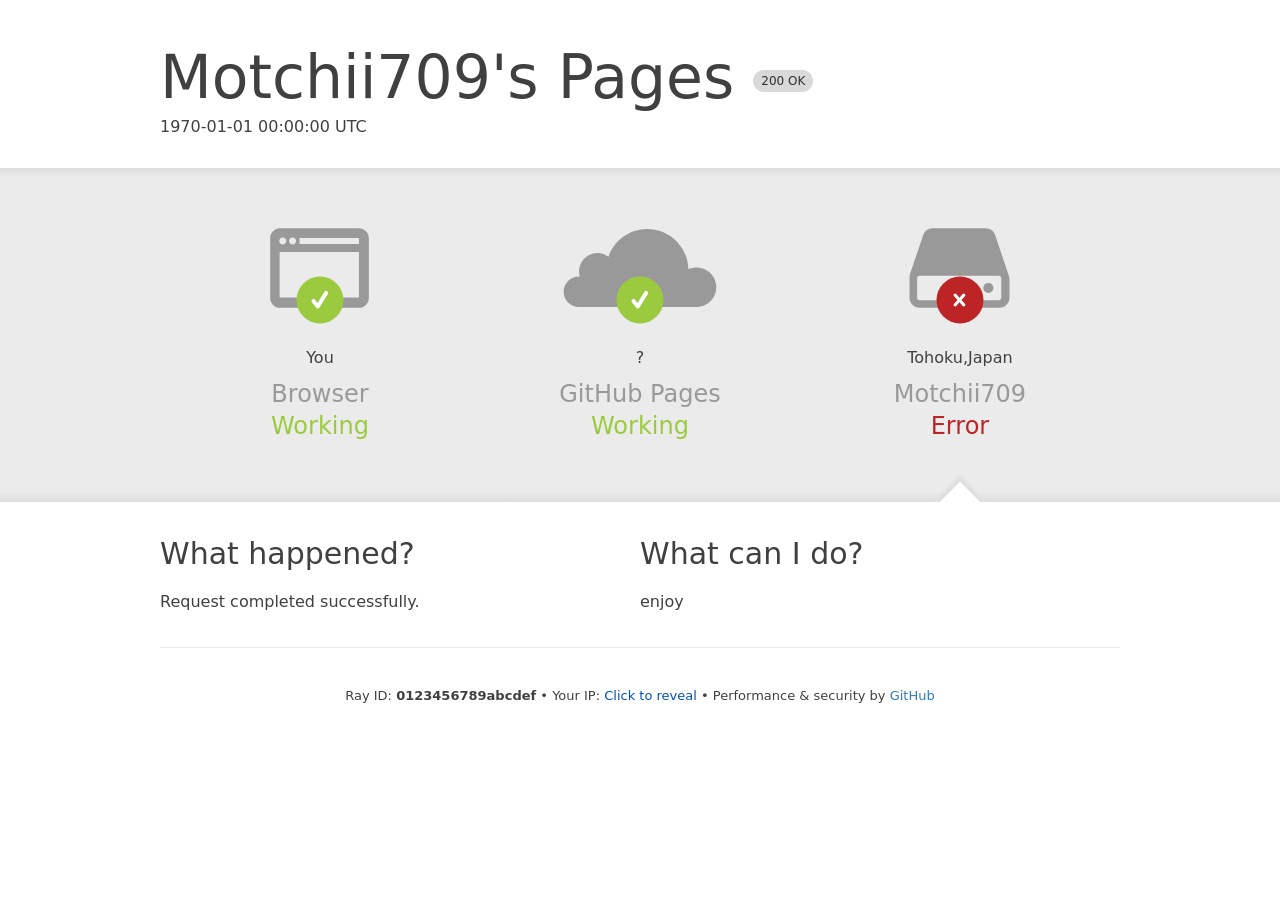
==== index.html @ 6b6010df "add htnl" ====
<!DOCTYPE html>
<!--[if lt IE 7]> <html class="no-js ie6 oldie" lang="en-US"> <![endif]-->
<!--[if IE 7]>    <html class="no-js ie7 oldie" lang="en-US"> <![endif]-->
<!--[if IE 8]>    <html class="no-js ie8 oldie" lang="en-US"> <![endif]-->
<!--[if gt IE 8]><!--> <html class="no-js" lang="en-US"> <!--<![endif]-->
<head>
<title>200: Motchii709&#39;s Pages</title>
<meta charset="UTF-8" />
<meta http-equiv="Content-Type" content="text/html; charset=UTF-8" />
<meta http-equiv="X-UA-Compatible" content="IE=Edge" />
<meta name="robots" content="noindex, nofollow" />
<meta name="viewport" content="width=device-width,initial-scale=1" />
<style>
.container{width:100%}.bg-white{--bg-opacity:1;background-color:#fff;background-color:rgba(255,255,255,var(--bg-opacity))}.bg-center{background-position:50%}.bg-no-repeat{background-repeat:no-repeat}.border-gray-300{--border-opacity:1;border-color:#ebebeb;border-color:rgba(235,235,235,var(--border-opacity))}.rounded{border-radius:.25rem}.border-solid{border-style:solid}.border-0{border-width:0}.border{border-width:1px}.border-t{border-top-width:1px}.cursor-pointer{cursor:pointer}.block{display:block}.inline-block{display:inline-block}.table{display:table}.hidden{display:none}.float-left{float:left}.clearfix:after{content:"";display:table;clear:both}.font-mono{font-family:monaco,courier,monospace}.font-light{font-weight:300}.font-normal{font-weight:400}.font-semibold{font-weight:600}.h-12{height:3rem}.h-20{height:5rem}.text-13{font-size:13px}.text-15{font-size:15px}.text-60{font-size:60px}.text-2xl{font-size:1.5rem}.text-3xl{font-size:1.875rem}.leading-tight{line-height:1.25}.leading-normal{line-height:1.5}.leading-relaxed{line-height:1.625}.leading-1\.3{line-height:1.3}.my-8{margin-top:2rem;margin-bottom:2rem}.mx-auto{margin-left:auto;margin-right:auto}.mr-2{margin-right:.5rem}.mb-2{margin-bottom:.5rem}.mt-3{margin-top:.75rem}.mb-4{margin-bottom:1rem}.ml-4{margin-left:1rem}.mt-6{margin-top:1.5rem}.mb-6{margin-bottom:1.5rem}.mb-8{margin-bottom:2rem}.mb-10{margin-bottom:2.5rem}.ml-10{margin-left:2.5rem}.mb-15{margin-bottom:3.75rem}.-ml-6{margin-left:-1.5rem}.overflow-hidden{overflow:hidden}.p-0{padding:0}.py-2{padding-top:.5rem;padding-bottom:.5rem}.px-4{padding-left:1rem;padding-right:1rem}.py-8{padding-top:2rem;padding-bottom:2rem}.py-10{padding-top:2.5rem;padding-bottom:2.5rem}.py-15{padding-top:3.75rem;padding-bottom:3.75rem}.pr-6{padding-right:1.5rem}.pt-10{padding-top:2.5rem}.absolute{position:absolute}.relative{position:relative}.left-1\/2{left:50%}.-bottom-4{bottom:-1rem}.resize{resize:both}.text-center{text-align:center}.text-black-dark{--text-opacity:1;color:#404040;color:rgba(64,64,64,var(--text-opacity))}.text-gray-600{--text-opacity:1;color:#999;color:rgba(153,153,153,var(--text-opacity))}.text-red-error{--text-opacity:1;color:#bd2426;color:rgba(189,36,38,var(--text-opacity))}.text-green-success{--text-opacity:1;color:#9bca3e;color:rgba(155,202,62,var(--text-opacity))}.antialiased{-webkit-font-smoothing:antialiased;-moz-osx-font-smoothing:grayscale}.truncate{overflow:hidden;text-overflow:ellipsis;white-space:nowrap}.w-12{width:3rem}.w-240{width:60rem}.w-1\/2{width:50%}.w-1\/3{width:33.333333%}.w-full{width:100%}.transition{-webkit-transition-property:background-color,border-color,color,fill,stroke,opacity,box-shadow,-webkit-transform;transition-property:background-color,border-color,color,fill,stroke,opacity,box-shadow,-webkit-transform;transition-property:background-color,border-color,color,fill,stroke,opacity,box-shadow,transform;transition-property:background-color,border-color,color,fill,stroke,opacity,box-shadow,transform,-webkit-transform}body,html{--text-opacity:1;color:#404040;color:rgba(64,64,64,var(--text-opacity));-webkit-font-smoothing:antialiased;-moz-osx-font-smoothing:grayscale;font-family:system-ui,-apple-system,BlinkMacSystemFont,Segoe UI,Roboto,Helvetica Neue,Arial,Noto Sans,sans-serif,Apple Color Emoji,Segoe UI Emoji,Segoe UI Symbol,Noto Color Emoji;font-size:16px}*,body,html{margin:0;padding:0}*{box-sizing:border-box}a{--text-opacity:1;color:#2f7bbf;color:rgba(47,123,191,var(--text-opacity));text-decoration:none;-webkit-transition-property:all;transition-property:all;-webkit-transition-duration:.15s;transition-duration:.15s;-webkit-transition-timing-function:cubic-bezier(0,0,.2,1);transition-timing-function:cubic-bezier(0,0,.2,1)}a:hover{--text-opacity:1;color:#f68b1f;color:rgba(246,139,31,var(--text-opacity))}img{display:block;width:100%;height:auto}#what-happened-section p{font-size:15px;line-height:1.5}strong{font-weight:600}.bg-gradient-gray{background-image:-webkit-linear-gradient(top,#dedede,#ebebeb 3%,#ebebeb 97%,#dedede)}.cf-error-source:after{position:absolute;--bg-opacity:1;background-color:#fff;background-color:rgba(255,255,255,var(--bg-opacity));width:2.5rem;height:2.5rem;--transform-translate-x:0;--transform-translate-y:0;--transform-rotate:0;--transform-skew-x:0;--transform-skew-y:0;--transform-scale-x:1;--transform-scale-y:1;-webkit-transform:translateX(var(--transform-translate-x)) translateY(var(--transform-translate-y)) rotate(var(--transform-rotate)) skewX(var(--transform-skew-x)) skewY(var(--transform-skew-y)) scaleX(var(--transform-scale-x)) scaleY(var(--transform-scale-y));-ms-transform:translateX(var(--transform-translate-x)) translateY(var(--transform-translate-y)) rotate(var(--transform-rotate)) skewX(var(--transform-skew-x)) skewY(var(--transform-skew-y)) scaleX(var(--transform-scale-x)) scaleY(var(--transform-scale-y));transform:translateX(var(--transform-translate-x)) translateY(var(--transform-translate-y)) rotate(var(--transform-rotate)) skewX(var(--transform-skew-x)) skewY(var(--transform-skew-y)) scaleX(var(--transform-scale-x)) scaleY(var(--transform-scale-y));--transform-rotate:45deg;content:"";bottom:-1.75rem;left:50%;margin-left:-1.25rem;box-shadow:0 0 4px 4px #dedede}@media screen and (max-width:720px){.cf-error-source:after{display:none}}.cf-icon-browser{background-image:url(data:image/svg+xml;utf8,%3Csvg%20id%3D%22a%22%20xmlns%3D%22http%3A//www.w3.org/2000/svg%22%20viewBox%3D%220%200%20100%2080.7362%22%3E%3Cpath%20d%3D%22M89.8358.1636H10.1642C4.6398.1636.1614%2C4.6421.1614%2C10.1664v60.4033c0%2C5.5244%2C4.4784%2C10.0028%2C10.0028%2C10.0028h79.6716c5.5244%2C0%2C10.0027-4.4784%2C10.0027-10.0028V10.1664c0-5.5244-4.4784-10.0028-10.0027-10.0028ZM22.8323%2C9.6103c1.9618%2C0%2C3.5522%2C1.5903%2C3.5522%2C3.5521s-1.5904%2C3.5522-3.5522%2C3.5522-3.5521-1.5904-3.5521-3.5522%2C1.5903-3.5521%2C3.5521-3.5521ZM12.8936%2C9.6103c1.9618%2C0%2C3.5522%2C1.5903%2C3.5522%2C3.5521s-1.5904%2C3.5522-3.5522%2C3.5522-3.5521-1.5904-3.5521-3.5522%2C1.5903-3.5521%2C3.5521-3.5521ZM89.8293%2C70.137H9.7312V24.1983h80.0981v45.9387ZM89.8293%2C16.1619H29.8524v-5.999h59.977v5.999Z%22%20style%3D%22fill%3A%20%23999%3B%22/%3E%3C/svg%3E)}.cf-icon-cloud{background-image:url(data:image/svg+xml;utf8,%3Csvg%20id%3D%22a%22%20xmlns%3D%22http%3A//www.w3.org/2000/svg%22%20viewBox%3D%220%200%20152%2078.9141%22%3E%3Cpath%20d%3D%22M132.2996%2C77.9927v-.0261c10.5477-.2357%2C19.0305-8.8754%2C19.0305-19.52%2C0-10.7928-8.7161-19.5422-19.4678-19.5422-2.9027%2C0-5.6471.6553-8.1216%2C1.7987C123.3261%2C18.6624%2C105.3419.9198%2C83.202.9198c-17.8255%2C0-32.9539%2C11.5047-38.3939%2C27.4899-3.0292-2.2755-6.7818-3.6403-10.8622-3.6403-10.0098%2C0-18.1243%2C8.1145-18.1243%2C18.1243%2C0%2C1.7331.258%2C3.4033.7122%2C4.9905-.2899-.0168-.5769-.0442-.871-.0442-8.2805%2C0-14.993%2C6.7503-14.993%2C15.0772%2C0%2C8.2795%2C6.6381%2C14.994%2C14.8536%2C15.0701v.0054h.1069c.0109%2C0%2C.0215.0016.0325.0016s.0215-.0016.0325-.0016%22%20style%3D%22fill%3A%20%23999%3B%22/%3E%3C/svg%3E)}.cf-icon-server{background-image:url(data:image/svg+xml;utf8,%3Csvg%20id%3D%22a%22%20xmlns%3D%22http%3A//www.w3.org/2000/svg%22%20viewBox%3D%220%200%2095%2075%22%3E%3Cpath%20d%3D%22M94.0103%2C45.0775l-12.9885-38.4986c-1.2828-3.8024-4.8488-6.3624-8.8618-6.3619l-49.91.0065c-3.9995.0005-7.556%2C2.5446-8.8483%2C6.3295L1.0128%2C42.8363c-.3315.971-.501%2C1.9899-.5016%2C3.0159l-.0121%2C19.5737c-.0032%2C5.1667%2C4.1844%2C9.3569%2C9.3513%2C9.3569h75.2994c5.1646%2C0%2C9.3512-4.1866%2C9.3512-9.3512v-17.3649c0-1.0165-.1657-2.0262-.4907-2.9893ZM86.7988%2C65.3097c0%2C1.2909-1.0465%2C2.3374-2.3374%2C2.3374H9.9767c-1.2909%2C0-2.3374-1.0465-2.3374-2.3374v-18.1288c0-1.2909%2C1.0465-2.3374%2C2.3374-2.3374h74.4847c1.2909%2C0%2C2.3374%2C1.0465%2C2.3374%2C2.3374v18.1288Z%22%20style%3D%22fill%3A%20%23999%3B%22/%3E%3Ccircle%20cx%3D%2274.6349%22%20cy%3D%2256.1889%22%20r%3D%224.7318%22%20style%3D%22fill%3A%20%23999%3B%22/%3E%3Ccircle%20cx%3D%2259.1472%22%20cy%3D%2256.1889%22%20r%3D%224.7318%22%20style%3D%22fill%3A%20%23999%3B%22/%3E%3C/svg%3E)}.cf-icon-ok{background-image:url(data:image/svg+xml;utf8,%3Csvg%20id%3D%22a%22%20xmlns%3D%22http%3A//www.w3.org/2000/svg%22%20viewBox%3D%220%200%2048%2048%22%3E%3Ccircle%20cx%3D%2224%22%20cy%3D%2224%22%20r%3D%2223.4815%22%20style%3D%22fill%3A%20%239bca3e%3B%22/%3E%3Cpolyline%20points%3D%2217.453%2024.9841%2021.7183%2030.4504%2030.2076%2016.8537%22%20style%3D%22fill%3A%20none%3B%20stroke%3A%20%23fff%3B%20stroke-linecap%3A%20round%3B%20stroke-linejoin%3A%20round%3B%20stroke-width%3A%204px%3B%22/%3E%3C/svg%3E)}.cf-icon-error{background-image:url(data:image/svg+xml;utf8,%3Csvg%20id%3D%22a%22%20xmlns%3D%22http%3A//www.w3.org/2000/svg%22%20viewBox%3D%220%200%2047.9145%2047.9641%22%3E%3Ccircle%20cx%3D%2223.9572%22%20cy%3D%2223.982%22%20r%3D%2223.4815%22%20style%3D%22fill%3A%20%23bd2426%3B%22/%3E%3Cline%20x1%3D%2219.0487%22%20y1%3D%2219.0768%22%20x2%3D%2227.8154%22%20y2%3D%2228.8853%22%20style%3D%22fill%3A%20none%3B%20stroke%3A%20%23fff%3B%20stroke-linecap%3A%20round%3B%20stroke-linejoin%3A%20round%3B%20stroke-width%3A%203px%3B%22/%3E%3Cline%20x1%3D%2227.8154%22%20y1%3D%2219.0768%22%20x2%3D%2219.0487%22%20y2%3D%2228.8853%22%20style%3D%22fill%3A%20none%3B%20stroke%3A%20%23fff%3B%20stroke-linecap%3A%20round%3B%20stroke-linejoin%3A%20round%3B%20stroke-width%3A%203px%3B%22/%3E%3C/svg%3E)}#cf-wrapper .feedback-hidden{display:none}#cf-wrapper .feedback-success{min-height:33px;line-height:33px}#cf-wrapper .cf-button{color:#0051c3;font-size:13px;border-color:#0045a6;-webkit-transition-timing-function:ease;transition-timing-function:ease;-webkit-transition-duration:.2s;transition-duration:.2s;-webkit-transition-property:background-color,border-color,color;transition-property:background-color,border-color,color}#cf-wrapper .cf-button:hover{color:#fff;background-color:#003681}.cf-error-footer .hidden{display:none}.cf-error-footer .cf-footer-ip-reveal-btn{-webkit-appearance:button;-moz-appearance:button;appearance:button;text-decoration:none;background:none;color:inherit;border:none;padding:0;font:inherit;cursor:pointer;color:#0051c3;-webkit-transition:color .15s ease;transition:color .15s ease}.cf-error-footer .cf-footer-ip-reveal-btn:hover{color:#ee730a}.code-label{background-color:#d9d9d9;color:#313131;font-weight:500;border-radius:1.25rem;font-size:.75rem;line-height:4.5rem;padding:.25rem .5rem;height:4.5rem;white-space:nowrap;vertical-align:middle}@media (max-width:639px){.sm\:block{display:block}.sm\:hidden{display:none}.sm\:mb-1{margin-bottom:.25rem}.sm\:mb-2{margin-bottom:.5rem}.sm\:py-4{padding-top:1rem;padding-bottom:1rem}.sm\:px-8{padding-left:2rem;padding-right:2rem}.sm\:text-left{text-align:left}}@media (max-width:720px){.md\:border-gray-400{--border-opacity:1;border-color:#dedede;border-color:rgba(222,222,222,var(--border-opacity))}.md\:border-solid{border-style:solid}.md\:border-0{border-width:0}.md\:border-b{border-bottom-width:1px}.md\:block{display:block}.md\:inline-block{display:inline-block}.md\:hidden{display:none}.md\:float-none{float:none}.md\:text-3xl{font-size:1.875rem}.md\:m-0{margin:0}.md\:mt-0{margin-top:0}.md\:mb-2{margin-bottom:.5rem}.md\:p-0{padding:0}.md\:py-8{padding-top:2rem;padding-bottom:2rem}.md\:px-8{padding-left:2rem;padding-right:2rem}.md\:pr-0{padding-right:0}.md\:pb-10{padding-bottom:2.5rem}.md\:top-0{top:0}.md\:right-0{right:0}.md\:left-auto{left:auto}.md\:text-left{text-align:left}.md\:w-full{width:100%}}@media (max-width:1023px){.lg\:text-sm{font-size:.875rem}.lg\:text-2xl{font-size:1.5rem}.lg\:text-4xl{font-size:2.25rem}.lg\:leading-relaxed{line-height:1.625}.lg\:px-8{padding-left:2rem;padding-right:2rem}.lg\:pt-6{padding-top:1.5rem}.lg\:w-full{width:100%}}
</style>
</head>
<body>
<div id="cf-wrapper">
    <div id="cf-error-details" class="p-0">
        <header class="mx-auto pt-10 lg:pt-6 lg:px-8 w-240 lg:w-full mb-8">
            <h1 class="inline-block sm:block sm:mb-2 font-light text-60 lg:text-4xl text-black-dark leading-tight mr-2">
                <span class="inline-block">Motchii709&#39;s Pages</span>
                <span class="code-label">200 OK</span>
            </h1>
            <div class="">1970-01-01 00:00:00 UTC</div>
        </header>
        <div class="my-8 bg-gradient-gray">
            <div class="w-240 lg:w-full mx-auto">
                <div class="clearfix md:px-8">
                    <div id="cf-browser-status" class=" relative w-1/3 md:w-full py-15 md:p-0 md:py-8 md:text-left md:border-solid md:border-0 md:border-b md:border-gray-400 overflow-hidden float-left md:float-none text-center">
                        <div class="relative mb-10 md:m-0">
                            <span class="cf-icon-browser block md:hidden h-20 bg-center bg-no-repeat"></span>
                            <span class="cf-icon-ok w-12 h-12 absolute left-1/2 md:left-auto md:right-0 md:top-0 -ml-6 -bottom-4"></span>
                        </div>
                        <span class="md:block w-full truncate">You</span>
                        <h3 class="md:inline-block mt-3 md:mt-0 text-2xl text-gray-600 font-light leading-1.3" >Browser</h3>
                        <span class="leading-1.3 text-2xl" style="color: #9bca3e">Working</span>
                    </div>
                    <div id="cf-cloudflare-status" class=" relative w-1/3 md:w-full py-15 md:p-0 md:py-8 md:text-left md:border-solid md:border-0 md:border-b md:border-gray-400 overflow-hidden float-left md:float-none text-center">
                        <div class="relative mb-10 md:m-0">
                            <span class="cf-icon-cloud block md:hidden h-20 bg-center bg-no-repeat"></span>
                            <span class="cf-icon-ok w-12 h-12 absolute left-1/2 md:left-auto md:right-0 md:top-0 -ml-6 -bottom-4"></span>
                        </div>
                        <span class="md:block w-full truncate">?</span>
                        <h3 class="md:inline-block mt-3 md:mt-0 text-2xl text-gray-600 font-light leading-1.3" >GitHub Pages</h3>
                        <span class="leading-1.3 text-2xl" style="color: #9bca3e">Working</span>
                    </div>
                    <div id="cf-host-status" class="cf-error-source relative w-1/3 md:w-full py-15 md:p-0 md:py-8 md:text-left md:border-solid md:border-0 md:border-b md:border-gray-400 overflow-hidden float-left md:float-none text-center">
                        <div class="relative mb-10 md:m-0">
                            <span class="cf-icon-server block md:hidden h-20 bg-center bg-no-repeat"></span>
                            <span class="cf-icon-error w-12 h-12 absolute left-1/2 md:left-auto md:right-0 md:top-0 -ml-6 -bottom-4"></span>
                        </div>
                        <span class="md:block w-full truncate">Tohoku,Japan</span>
                        <h3 class="md:inline-block mt-3 md:mt-0 text-2xl text-gray-600 font-light leading-1.3" >Motchii709</h3>
                        <span class="leading-1.3 text-2xl" style="color: #bd2426">Error</span>
                    </div>
                </div>
            </div>
        </div>

        <div class="w-240 lg:w-full mx-auto mb-8 lg:px-8">
            <div class="clearfix">
                <div class="w-1/2 md:w-full float-left pr-6 md:pb-10 md:pr-0 leading-relaxed">
                    <h2 class="text-3xl font-normal leading-1.3 mb-4">What happened?</h2>
                    Request completed successfully.
                </div>
                <div class="w-1/2 md:w-full float-left leading-relaxed">
                    <h2 class="text-3xl font-normal leading-1.3 mb-4">What can I do?</h2>
                    enjoy
                </div>
            </div>
        </div>

        <div class="cf-error-footer cf-wrapper w-240 lg:w-full py-10 sm:py-4 sm:px-8 mx-auto text-center sm:text-left border-solid border-0 border-t border-gray-300">
            <p class="text-13">
                <span class="cf-footer-item sm:block sm:mb-1">Ray ID: <strong class="font-semibold">0123456789abcdef</strong></span>
                <span class="cf-footer-separator sm:hidden">&bull;</span>
                <span id="cf-footer-item-ip" class="cf-footer-item hidden sm:block sm:mb-1">
                    Your IP:
                    <button type="button" id="cf-footer-ip-reveal" class="cf-footer-ip-reveal-btn">Click to reveal</button>
                    <span class="hidden" id="cf-footer-ip">1.1.1.1</span>
                    <span class="cf-footer-separator sm:hidden">&bull;</span>
                </span>
                
                <span class="cf-footer-item sm:block sm:mb-1"><span>Performance &amp; security by</span> <a rel="noopener noreferrer" href="https://github.com/" id="brand_link" target="_blank">GitHub</a></span>
            </p>
        </div><!-- /.error-footer -->
    </div>
</div>
<script>(function(){function d(){var b=a.getElementById("cf-footer-item-ip"),c=a.getElementById("cf-footer-ip-reveal");b&&"classList"in b&&(b.classList.remove("hidden"),c.addEventListener("click",function(){c.classList.add("hidden");a.getElementById("cf-footer-ip").classList.remove("hidden")}))}var a=document;document.addEventListener&&a.addEventListener("DOMContentLoaded",d)})();</script>
</body>
</html>
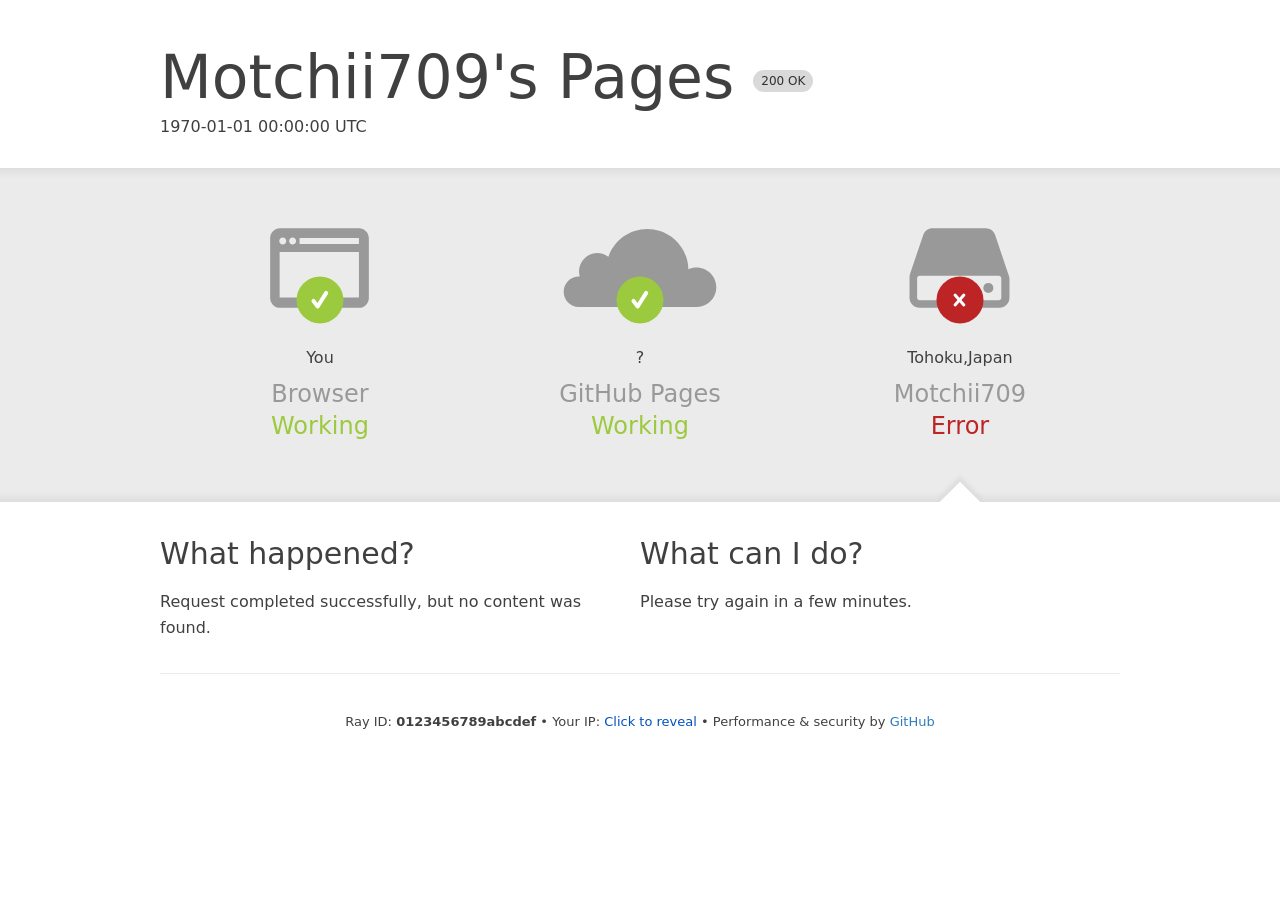
==== commit b930cf87: "update text" ====
--- a/index.html
+++ b/index.html
@@ -62,11 +62,11 @@
             <div class="clearfix">
                 <div class="w-1/2 md:w-full float-left pr-6 md:pb-10 md:pr-0 leading-relaxed">
                     <h2 class="text-3xl font-normal leading-1.3 mb-4">What happened?</h2>
-                    Request completed successfully.
+                    Request completed successfully, but no content was found.
                 </div>
                 <div class="w-1/2 md:w-full float-left leading-relaxed">
                     <h2 class="text-3xl font-normal leading-1.3 mb-4">What can I do?</h2>
-                    enjoy
+                    Please try again in a few minutes.
                 </div>
             </div>
         </div>
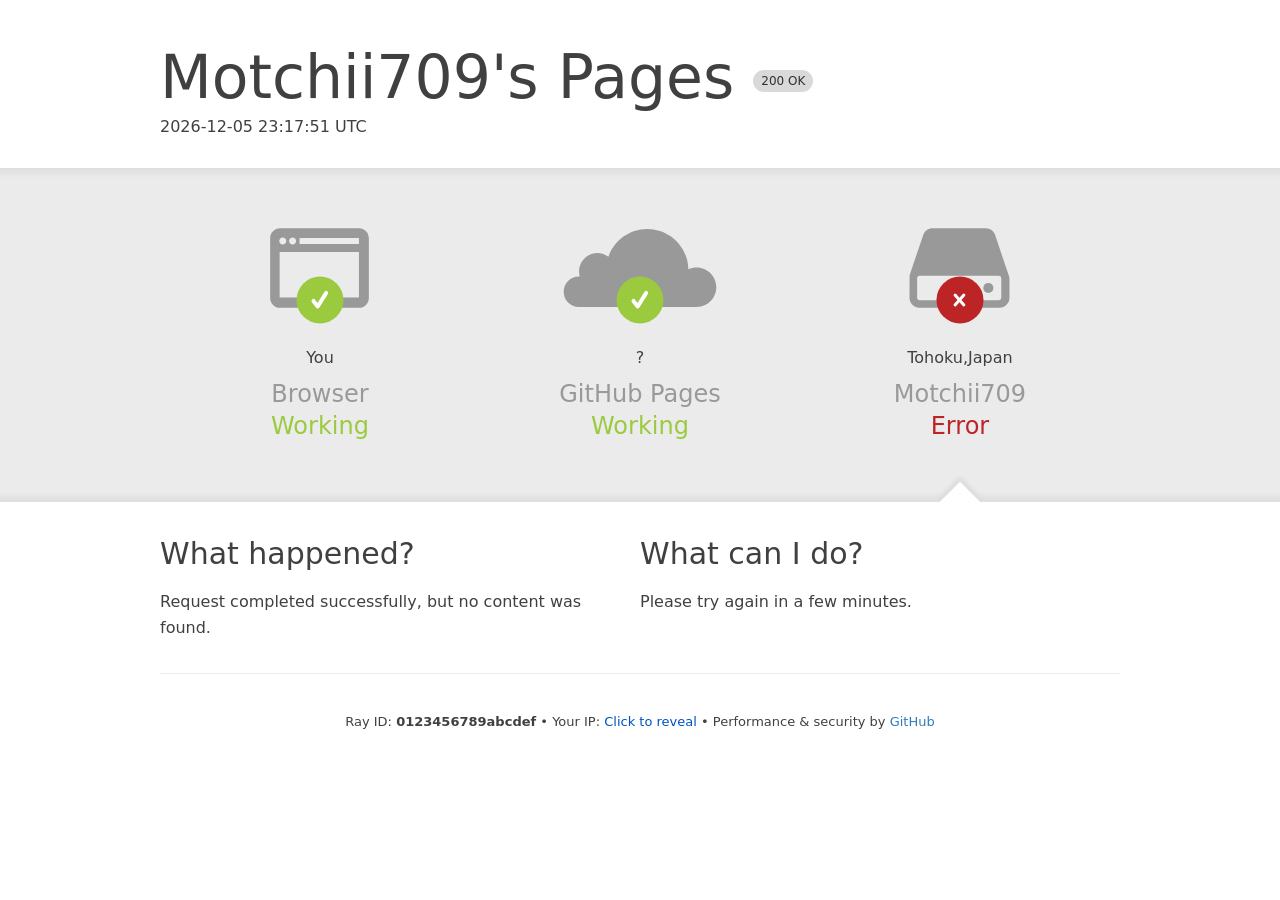
==== commit 4e74a0bc: "CSSを分離、IPを動的取得、現在時刻を表示" ====
--- a/index.html
+++ b/index.html
@@ -10,9 +10,7 @@
 <meta http-equiv="X-UA-Compatible" content="IE=Edge" />
 <meta name="robots" content="noindex, nofollow" />
 <meta name="viewport" content="width=device-width,initial-scale=1" />
-<style>
-.container{width:100%}.bg-white{--bg-opacity:1;background-color:#fff;background-color:rgba(255,255,255,var(--bg-opacity))}.bg-center{background-position:50%}.bg-no-repeat{background-repeat:no-repeat}.border-gray-300{--border-opacity:1;border-color:#ebebeb;border-color:rgba(235,235,235,var(--border-opacity))}.rounded{border-radius:.25rem}.border-solid{border-style:solid}.border-0{border-width:0}.border{border-width:1px}.border-t{border-top-width:1px}.cursor-pointer{cursor:pointer}.block{display:block}.inline-block{display:inline-block}.table{display:table}.hidden{display:none}.float-left{float:left}.clearfix:after{content:"";display:table;clear:both}.font-mono{font-family:monaco,courier,monospace}.font-light{font-weight:300}.font-normal{font-weight:400}.font-semibold{font-weight:600}.h-12{height:3rem}.h-20{height:5rem}.text-13{font-size:13px}.text-15{font-size:15px}.text-60{font-size:60px}.text-2xl{font-size:1.5rem}.text-3xl{font-size:1.875rem}.leading-tight{line-height:1.25}.leading-normal{line-height:1.5}.leading-relaxed{line-height:1.625}.leading-1\.3{line-height:1.3}.my-8{margin-top:2rem;margin-bottom:2rem}.mx-auto{margin-left:auto;margin-right:auto}.mr-2{margin-right:.5rem}.mb-2{margin-bottom:.5rem}.mt-3{margin-top:.75rem}.mb-4{margin-bottom:1rem}.ml-4{margin-left:1rem}.mt-6{margin-top:1.5rem}.mb-6{margin-bottom:1.5rem}.mb-8{margin-bottom:2rem}.mb-10{margin-bottom:2.5rem}.ml-10{margin-left:2.5rem}.mb-15{margin-bottom:3.75rem}.-ml-6{margin-left:-1.5rem}.overflow-hidden{overflow:hidden}.p-0{padding:0}.py-2{padding-top:.5rem;padding-bottom:.5rem}.px-4{padding-left:1rem;padding-right:1rem}.py-8{padding-top:2rem;padding-bottom:2rem}.py-10{padding-top:2.5rem;padding-bottom:2.5rem}.py-15{padding-top:3.75rem;padding-bottom:3.75rem}.pr-6{padding-right:1.5rem}.pt-10{padding-top:2.5rem}.absolute{position:absolute}.relative{position:relative}.left-1\/2{left:50%}.-bottom-4{bottom:-1rem}.resize{resize:both}.text-center{text-align:center}.text-black-dark{--text-opacity:1;color:#404040;color:rgba(64,64,64,var(--text-opacity))}.text-gray-600{--text-opacity:1;color:#999;color:rgba(153,153,153,var(--text-opacity))}.text-red-error{--text-opacity:1;color:#bd2426;color:rgba(189,36,38,var(--text-opacity))}.text-green-success{--text-opacity:1;color:#9bca3e;color:rgba(155,202,62,var(--text-opacity))}.antialiased{-webkit-font-smoothing:antialiased;-moz-osx-font-smoothing:grayscale}.truncate{overflow:hidden;text-overflow:ellipsis;white-space:nowrap}.w-12{width:3rem}.w-240{width:60rem}.w-1\/2{width:50%}.w-1\/3{width:33.333333%}.w-full{width:100%}.transition{-webkit-transition-property:background-color,border-color,color,fill,stroke,opacity,box-shadow,-webkit-transform;transition-property:background-color,border-color,color,fill,stroke,opacity,box-shadow,-webkit-transform;transition-property:background-color,border-color,color,fill,stroke,opacity,box-shadow,transform;transition-property:background-color,border-color,color,fill,stroke,opacity,box-shadow,transform,-webkit-transform}body,html{--text-opacity:1;color:#404040;color:rgba(64,64,64,var(--text-opacity));-webkit-font-smoothing:antialiased;-moz-osx-font-smoothing:grayscale;font-family:system-ui,-apple-system,BlinkMacSystemFont,Segoe UI,Roboto,Helvetica Neue,Arial,Noto Sans,sans-serif,Apple Color Emoji,Segoe UI Emoji,Segoe UI Symbol,Noto Color Emoji;font-size:16px}*,body,html{margin:0;padding:0}*{box-sizing:border-box}a{--text-opacity:1;color:#2f7bbf;color:rgba(47,123,191,var(--text-opacity));text-decoration:none;-webkit-transition-property:all;transition-property:all;-webkit-transition-duration:.15s;transition-duration:.15s;-webkit-transition-timing-function:cubic-bezier(0,0,.2,1);transition-timing-function:cubic-bezier(0,0,.2,1)}a:hover{--text-opacity:1;color:#f68b1f;color:rgba(246,139,31,var(--text-opacity))}img{display:block;width:100%;height:auto}#what-happened-section p{font-size:15px;line-height:1.5}strong{font-weight:600}.bg-gradient-gray{background-image:-webkit-linear-gradient(top,#dedede,#ebebeb 3%,#ebebeb 97%,#dedede)}.cf-error-source:after{position:absolute;--bg-opacity:1;background-color:#fff;background-color:rgba(255,255,255,var(--bg-opacity));width:2.5rem;height:2.5rem;--transform-translate-x:0;--transform-translate-y:0;--transform-rotate:0;--transform-skew-x:0;--transform-skew-y:0;--transform-scale-x:1;--transform-scale-y:1;-webkit-transform:translateX(var(--transform-translate-x)) translateY(var(--transform-translate-y)) rotate(var(--transform-rotate)) skewX(var(--transform-skew-x)) skewY(var(--transform-skew-y)) scaleX(var(--transform-scale-x)) scaleY(var(--transform-scale-y));-ms-transform:translateX(var(--transform-translate-x)) translateY(var(--transform-translate-y)) rotate(var(--transform-rotate)) skewX(var(--transform-skew-x)) skewY(var(--transform-skew-y)) scaleX(var(--transform-scale-x)) scaleY(var(--transform-scale-y));transform:translateX(var(--transform-translate-x)) translateY(var(--transform-translate-y)) rotate(var(--transform-rotate)) skewX(var(--transform-skew-x)) skewY(var(--transform-skew-y)) scaleX(var(--transform-scale-x)) scaleY(var(--transform-scale-y));--transform-rotate:45deg;content:"";bottom:-1.75rem;left:50%;margin-left:-1.25rem;box-shadow:0 0 4px 4px #dedede}@media screen and (max-width:720px){.cf-error-source:after{display:none}}.cf-icon-browser{background-image:url(data:image/svg+xml;utf8,%3Csvg%20id%3D%22a%22%20xmlns%3D%22http%3A//www.w3.org/2000/svg%22%20viewBox%3D%220%200%20100%2080.7362%22%3E%3Cpath%20d%3D%22M89.8358.1636H10.1642C4.6398.1636.1614%2C4.6421.1614%2C10.1664v60.4033c0%2C5.5244%2C4.4784%2C10.0028%2C10.0028%2C10.0028h79.6716c5.5244%2C0%2C10.0027-4.4784%2C10.0027-10.0028V10.1664c0-5.5244-4.4784-10.0028-10.0027-10.0028ZM22.8323%2C9.6103c1.9618%2C0%2C3.5522%2C1.5903%2C3.5522%2C3.5521s-1.5904%2C3.5522-3.5522%2C3.5522-3.5521-1.5904-3.5521-3.5522%2C1.5903-3.5521%2C3.5521-3.5521ZM12.8936%2C9.6103c1.9618%2C0%2C3.5522%2C1.5903%2C3.5522%2C3.5521s-1.5904%2C3.5522-3.5522%2C3.5522-3.5521-1.5904-3.5521-3.5522%2C1.5903-3.5521%2C3.5521-3.5521ZM89.8293%2C70.137H9.7312V24.1983h80.0981v45.9387ZM89.8293%2C16.1619H29.8524v-5.999h59.977v5.999Z%22%20style%3D%22fill%3A%20%23999%3B%22/%3E%3C/svg%3E)}.cf-icon-cloud{background-image:url(data:image/svg+xml;utf8,%3Csvg%20id%3D%22a%22%20xmlns%3D%22http%3A//www.w3.org/2000/svg%22%20viewBox%3D%220%200%20152%2078.9141%22%3E%3Cpath%20d%3D%22M132.2996%2C77.9927v-.0261c10.5477-.2357%2C19.0305-8.8754%2C19.0305-19.52%2C0-10.7928-8.7161-19.5422-19.4678-19.5422-2.9027%2C0-5.6471.6553-8.1216%2C1.7987C123.3261%2C18.6624%2C105.3419.9198%2C83.202.9198c-17.8255%2C0-32.9539%2C11.5047-38.3939%2C27.4899-3.0292-2.2755-6.7818-3.6403-10.8622-3.6403-10.0098%2C0-18.1243%2C8.1145-18.1243%2C18.1243%2C0%2C1.7331.258%2C3.4033.7122%2C4.9905-.2899-.0168-.5769-.0442-.871-.0442-8.2805%2C0-14.993%2C6.7503-14.993%2C15.0772%2C0%2C8.2795%2C6.6381%2C14.994%2C14.8536%2C15.0701v.0054h.1069c.0109%2C0%2C.0215.0016.0325.0016s.0215-.0016.0325-.0016%22%20style%3D%22fill%3A%20%23999%3B%22/%3E%3C/svg%3E)}.cf-icon-server{background-image:url(data:image/svg+xml;utf8,%3Csvg%20id%3D%22a%22%20xmlns%3D%22http%3A//www.w3.org/2000/svg%22%20viewBox%3D%220%200%2095%2075%22%3E%3Cpath%20d%3D%22M94.0103%2C45.0775l-12.9885-38.4986c-1.2828-3.8024-4.8488-6.3624-8.8618-6.3619l-49.91.0065c-3.9995.0005-7.556%2C2.5446-8.8483%2C6.3295L1.0128%2C42.8363c-.3315.971-.501%2C1.9899-.5016%2C3.0159l-.0121%2C19.5737c-.0032%2C5.1667%2C4.1844%2C9.3569%2C9.3513%2C9.3569h75.2994c5.1646%2C0%2C9.3512-4.1866%2C9.3512-9.3512v-17.3649c0-1.0165-.1657-2.0262-.4907-2.9893ZM86.7988%2C65.3097c0%2C1.2909-1.0465%2C2.3374-2.3374%2C2.3374H9.9767c-1.2909%2C0-2.3374-1.0465-2.3374-2.3374v-18.1288c0-1.2909%2C1.0465-2.3374%2C2.3374-2.3374h74.4847c1.2909%2C0%2C2.3374%2C1.0465%2C2.3374%2C2.3374v18.1288Z%22%20style%3D%22fill%3A%20%23999%3B%22/%3E%3Ccircle%20cx%3D%2274.6349%22%20cy%3D%2256.1889%22%20r%3D%224.7318%22%20style%3D%22fill%3A%20%23999%3B%22/%3E%3Ccircle%20cx%3D%2259.1472%22%20cy%3D%2256.1889%22%20r%3D%224.7318%22%20style%3D%22fill%3A%20%23999%3B%22/%3E%3C/svg%3E)}.cf-icon-ok{background-image:url(data:image/svg+xml;utf8,%3Csvg%20id%3D%22a%22%20xmlns%3D%22http%3A//www.w3.org/2000/svg%22%20viewBox%3D%220%200%2048%2048%22%3E%3Ccircle%20cx%3D%2224%22%20cy%3D%2224%22%20r%3D%2223.4815%22%20style%3D%22fill%3A%20%239bca3e%3B%22/%3E%3Cpolyline%20points%3D%2217.453%2024.9841%2021.7183%2030.4504%2030.2076%2016.8537%22%20style%3D%22fill%3A%20none%3B%20stroke%3A%20%23fff%3B%20stroke-linecap%3A%20round%3B%20stroke-linejoin%3A%20round%3B%20stroke-width%3A%204px%3B%22/%3E%3C/svg%3E)}.cf-icon-error{background-image:url(data:image/svg+xml;utf8,%3Csvg%20id%3D%22a%22%20xmlns%3D%22http%3A//www.w3.org/2000/svg%22%20viewBox%3D%220%200%2047.9145%2047.9641%22%3E%3Ccircle%20cx%3D%2223.9572%22%20cy%3D%2223.982%22%20r%3D%2223.4815%22%20style%3D%22fill%3A%20%23bd2426%3B%22/%3E%3Cline%20x1%3D%2219.0487%22%20y1%3D%2219.0768%22%20x2%3D%2227.8154%22%20y2%3D%2228.8853%22%20style%3D%22fill%3A%20none%3B%20stroke%3A%20%23fff%3B%20stroke-linecap%3A%20round%3B%20stroke-linejoin%3A%20round%3B%20stroke-width%3A%203px%3B%22/%3E%3Cline%20x1%3D%2227.8154%22%20y1%3D%2219.0768%22%20x2%3D%2219.0487%22%20y2%3D%2228.8853%22%20style%3D%22fill%3A%20none%3B%20stroke%3A%20%23fff%3B%20stroke-linecap%3A%20round%3B%20stroke-linejoin%3A%20round%3B%20stroke-width%3A%203px%3B%22/%3E%3C/svg%3E)}#cf-wrapper .feedback-hidden{display:none}#cf-wrapper .feedback-success{min-height:33px;line-height:33px}#cf-wrapper .cf-button{color:#0051c3;font-size:13px;border-color:#0045a6;-webkit-transition-timing-function:ease;transition-timing-function:ease;-webkit-transition-duration:.2s;transition-duration:.2s;-webkit-transition-property:background-color,border-color,color;transition-property:background-color,border-color,color}#cf-wrapper .cf-button:hover{color:#fff;background-color:#003681}.cf-error-footer .hidden{display:none}.cf-error-footer .cf-footer-ip-reveal-btn{-webkit-appearance:button;-moz-appearance:button;appearance:button;text-decoration:none;background:none;color:inherit;border:none;padding:0;font:inherit;cursor:pointer;color:#0051c3;-webkit-transition:color .15s ease;transition:color .15s ease}.cf-error-footer .cf-footer-ip-reveal-btn:hover{color:#ee730a}.code-label{background-color:#d9d9d9;color:#313131;font-weight:500;border-radius:1.25rem;font-size:.75rem;line-height:4.5rem;padding:.25rem .5rem;height:4.5rem;white-space:nowrap;vertical-align:middle}@media (max-width:639px){.sm\:block{display:block}.sm\:hidden{display:none}.sm\:mb-1{margin-bottom:.25rem}.sm\:mb-2{margin-bottom:.5rem}.sm\:py-4{padding-top:1rem;padding-bottom:1rem}.sm\:px-8{padding-left:2rem;padding-right:2rem}.sm\:text-left{text-align:left}}@media (max-width:720px){.md\:border-gray-400{--border-opacity:1;border-color:#dedede;border-color:rgba(222,222,222,var(--border-opacity))}.md\:border-solid{border-style:solid}.md\:border-0{border-width:0}.md\:border-b{border-bottom-width:1px}.md\:block{display:block}.md\:inline-block{display:inline-block}.md\:hidden{display:none}.md\:float-none{float:none}.md\:text-3xl{font-size:1.875rem}.md\:m-0{margin:0}.md\:mt-0{margin-top:0}.md\:mb-2{margin-bottom:.5rem}.md\:p-0{padding:0}.md\:py-8{padding-top:2rem;padding-bottom:2rem}.md\:px-8{padding-left:2rem;padding-right:2rem}.md\:pr-0{padding-right:0}.md\:pb-10{padding-bottom:2.5rem}.md\:top-0{top:0}.md\:right-0{right:0}.md\:left-auto{left:auto}.md\:text-left{text-align:left}.md\:w-full{width:100%}}@media (max-width:1023px){.lg\:text-sm{font-size:.875rem}.lg\:text-2xl{font-size:1.5rem}.lg\:text-4xl{font-size:2.25rem}.lg\:leading-relaxed{line-height:1.625}.lg\:px-8{padding-left:2rem;padding-right:2rem}.lg\:pt-6{padding-top:1.5rem}.lg\:w-full{width:100%}}
-</style>
+<link rel="stylesheet" href="style.css" />
 </head>
 <body>
 <div id="cf-wrapper">
@@ -22,7 +20,7 @@
                 <span class="inline-block">Motchii709&#39;s Pages</span>
                 <span class="code-label">200 OK</span>
             </h1>
-            <div class="">1970-01-01 00:00:00 UTC</div>
+            <div id="current-time" class=""></div>
         </header>
         <div class="my-8 bg-gradient-gray">
             <div class="w-240 lg:w-full mx-auto">
@@ -78,7 +76,7 @@
                 <span id="cf-footer-item-ip" class="cf-footer-item hidden sm:block sm:mb-1">
                     Your IP:
                     <button type="button" id="cf-footer-ip-reveal" class="cf-footer-ip-reveal-btn">Click to reveal</button>
-                    <span class="hidden" id="cf-footer-ip">1.1.1.1</span>
+                    <span class="hidden" id="cf-footer-ip">Loading...</span>
                     <span class="cf-footer-separator sm:hidden">&bull;</span>
                 </span>
                 
@@ -87,6 +85,41 @@
         </div><!-- /.error-footer -->
     </div>
 </div>
-<script>(function(){function d(){var b=a.getElementById("cf-footer-item-ip"),c=a.getElementById("cf-footer-ip-reveal");b&&"classList"in b&&(b.classList.remove("hidden"),c.addEventListener("click",function(){c.classList.add("hidden");a.getElementById("cf-footer-ip").classList.remove("hidden")}))}var a=document;document.addEventListener&&a.addEventListener("DOMContentLoaded",d)})();</script>
+<script>
+(function(){
+  var a=document;
+  function updateTime(){
+    var e=a.getElementById("current-time");
+    if(e){
+      var d=new Date();
+      var y=d.getUTCFullYear();
+      var m=String(d.getUTCMonth()+1).padStart(2,"0");
+      var day=String(d.getUTCDate()).padStart(2,"0");
+      var h=String(d.getUTCHours()).padStart(2,"0");
+      var min=String(d.getUTCMinutes()).padStart(2,"0");
+      var s=String(d.getUTCSeconds()).padStart(2,"0");
+      e.textContent=y+"-"+m+"-"+day+" "+h+":"+min+":"+s+" UTC";
+    }
+  }
+  function d(){
+    var b=a.getElementById("cf-footer-item-ip"),c=a.getElementById("cf-footer-ip-reveal"),ip=a.getElementById("cf-footer-ip");
+    if(b&&"classList"in b){
+      b.classList.remove("hidden");
+      c.addEventListener("click",function(){
+        c.classList.add("hidden");
+        ip.classList.remove("hidden");
+      });
+    }
+    fetch("https://api.ipify.org?format=json").then(function(r){return r.json()}).then(function(data){
+      if(ip) ip.textContent=data.ip;
+    }).catch(function(){
+      if(ip) ip.textContent="Unavailable";
+    });
+    updateTime();
+    setInterval(updateTime,1000);
+  }
+  document.addEventListener&&a.addEventListener("DOMContentLoaded",d);
+})();
+</script>
 </body>
 </html>
--- a/style.css
+++ b/style.css
@@ -0,0 +1 @@
+.container{width:100%}.bg-white{--bg-opacity:1;background-color:#fff;background-color:rgba(255,255,255,var(--bg-opacity))}.bg-center{background-position:50%}.bg-no-repeat{background-repeat:no-repeat}.border-gray-300{--border-opacity:1;border-color:#ebebeb;border-color:rgba(235,235,235,var(--border-opacity))}.rounded{border-radius:.25rem}.border-solid{border-style:solid}.border-0{border-width:0}.border{border-width:1px}.border-t{border-top-width:1px}.cursor-pointer{cursor:pointer}.block{display:block}.inline-block{display:inline-block}.table{display:table}.hidden{display:none}.float-left{float:left}.clearfix:after{content:"";display:table;clear:both}.font-mono{font-family:monaco,courier,monospace}.font-light{font-weight:300}.font-normal{font-weight:400}.font-semibold{font-weight:600}.h-12{height:3rem}.h-20{height:5rem}.text-13{font-size:13px}.text-15{font-size:15px}.text-60{font-size:60px}.text-2xl{font-size:1.5rem}.text-3xl{font-size:1.875rem}.leading-tight{line-height:1.25}.leading-normal{line-height:1.5}.leading-relaxed{line-height:1.625}.leading-1\.3{line-height:1.3}.my-8{margin-top:2rem;margin-bottom:2rem}.mx-auto{margin-left:auto;margin-right:auto}.mr-2{margin-right:.5rem}.mb-2{margin-bottom:.5rem}.mt-3{margin-top:.75rem}.mb-4{margin-bottom:1rem}.ml-4{margin-left:1rem}.mt-6{margin-top:1.5rem}.mb-6{margin-bottom:1.5rem}.mb-8{margin-bottom:2rem}.mb-10{margin-bottom:2.5rem}.ml-10{margin-left:2.5rem}.mb-15{margin-bottom:3.75rem}.-ml-6{margin-left:-1.5rem}.overflow-hidden{overflow:hidden}.p-0{padding:0}.py-2{padding-top:.5rem;padding-bottom:.5rem}.px-4{padding-left:1rem;padding-right:1rem}.py-8{padding-top:2rem;padding-bottom:2rem}.py-10{padding-top:2.5rem;padding-bottom:2.5rem}.py-15{padding-top:3.75rem;padding-bottom:3.75rem}.pr-6{padding-right:1.5rem}.pt-10{padding-top:2.5rem}.absolute{position:absolute}.relative{position:relative}.left-1\/2{left:50%}.-bottom-4{bottom:-1rem}.resize{resize:both}.text-center{text-align:center}.text-black-dark{--text-opacity:1;color:#404040;color:rgba(64,64,64,var(--text-opacity))}.text-gray-600{--text-opacity:1;color:#999;color:rgba(153,153,153,var(--text-opacity))}.text-red-error{--text-opacity:1;color:#bd2426;color:rgba(189,36,38,var(--text-opacity))}.text-green-success{--text-opacity:1;color:#9bca3e;color:rgba(155,202,62,var(--text-opacity))}.antialiased{-webkit-font-smoothing:antialiased;-moz-osx-font-smoothing:grayscale}.truncate{overflow:hidden;text-overflow:ellipsis;white-space:nowrap}.w-12{width:3rem}.w-240{width:60rem}.w-1\/2{width:50%}.w-1\/3{width:33.333333%}.w-full{width:100%}.transition{-webkit-transition-property:background-color,border-color,color,fill,stroke,opacity,box-shadow,-webkit-transform;transition-property:background-color,border-color,color,fill,stroke,opacity,box-shadow,-webkit-transform;transition-property:background-color,border-color,color,fill,stroke,opacity,box-shadow,transform;transition-property:background-color,border-color,color,fill,stroke,opacity,box-shadow,transform,-webkit-transform}body,html{--text-opacity:1;color:#404040;color:rgba(64,64,64,var(--text-opacity));-webkit-font-smoothing:antialiased;-moz-osx-font-smoothing:grayscale;font-family:system-ui,-apple-system,BlinkMacSystemFont,Segoe UI,Roboto,Helvetica Neue,Arial,Noto Sans,sans-serif,Apple Color Emoji,Segoe UI Emoji,Segoe UI Symbol,Noto Color Emoji;font-size:16px}*,body,html{margin:0;padding:0}*{box-sizing:border-box}a{--text-opacity:1;color:#2f7bbf;color:rgba(47,123,191,var(--text-opacity));text-decoration:none;-webkit-transition-property:all;transition-property:all;-webkit-transition-duration:.15s;transition-duration:.15s;-webkit-transition-timing-function:cubic-bezier(0,0,.2,1);transition-timing-function:cubic-bezier(0,0,.2,1)}a:hover{--text-opacity:1;color:#f68b1f;color:rgba(246,139,31,var(--text-opacity))}img{display:block;width:100%;height:auto}#what-happened-section p{font-size:15px;line-height:1.5}strong{font-weight:600}.bg-gradient-gray{background-image:-webkit-linear-gradient(top,#dedede,#ebebeb 3%,#ebebeb 97%,#dedede)}.cf-error-source:after{position:absolute;--bg-opacity:1;background-color:#fff;background-color:rgba(255,255,255,var(--bg-opacity));width:2.5rem;height:2.5rem;--transform-translate-x:0;--transform-translate-y:0;--transform-rotate:0;--transform-skew-x:0;--transform-skew-y:0;--transform-scale-x:1;--transform-scale-y:1;-webkit-transform:translateX(var(--transform-translate-x)) translateY(var(--transform-translate-y)) rotate(var(--transform-rotate)) skewX(var(--transform-skew-x)) skewY(var(--transform-skew-y)) scaleX(var(--transform-scale-x)) scaleY(var(--transform-scale-y));-ms-transform:translateX(var(--transform-translate-x)) translateY(var(--transform-translate-y)) rotate(var(--transform-rotate)) skewX(var(--transform-skew-x)) skewY(var(--transform-skew-y)) scaleX(var(--transform-scale-x)) scaleY(var(--transform-scale-y));transform:translateX(var(--transform-translate-x)) translateY(var(--transform-translate-y)) rotate(var(--transform-rotate)) skewX(var(--transform-skew-x)) skewY(var(--transform-skew-y)) scaleX(var(--transform-scale-x)) scaleY(var(--transform-scale-y));--transform-rotate:45deg;content:"";bottom:-1.75rem;left:50%;margin-left:-1.25rem;box-shadow:0 0 4px 4px #dedede}@media screen and (max-width:720px){.cf-error-source:after{display:none}}.cf-icon-browser{background-image:url(data:image/svg+xml;utf8,%3Csvg%20id%3D%22a%22%20xmlns%3D%22http%3A//www.w3.org/2000/svg%22%20viewBox%3D%220%200%20100%2080.7362%22%3E%3Cpath%20d%3D%22M89.8358.1636H10.1642C4.6398.1636.1614%2C4.6421.1614%2C10.1664v60.4033c0%2C5.5244%2C4.4784%2C10.0028%2C10.0028%2C10.0028h79.6716c5.5244%2C0%2C10.0027-4.4784%2C10.0027-10.0028V10.1664c0-5.5244-4.4784-10.0028-10.0027-10.0028ZM22.8323%2C9.6103c1.9618%2C0%2C3.5522%2C1.5903%2C3.5522%2C3.5521s-1.5904%2C3.5522-3.5522%2C3.5522-3.5521-1.5904-3.5521-3.5522%2C1.5903-3.5521%2C3.5521-3.5521ZM12.8936%2C9.6103c1.9618%2C0%2C3.5522%2C1.5903%2C3.5522%2C3.5521s-1.5904%2C3.5522-3.5522%2C3.5522-3.5521-1.5904-3.5521-3.5522%2C1.5903-3.5521%2C3.5521-3.5521ZM89.8293%2C70.137H9.7312V24.1983h80.0981v45.9387ZM89.8293%2C16.1619H29.8524v-5.999h59.977v5.999Z%22%20style%3D%22fill%3A%20%23999%3B%22/%3E%3C/svg%3E)}.cf-icon-cloud{background-image:url(data:image/svg+xml;utf8,%3Csvg%20id%3D%22a%22%20xmlns%3D%22http%3A//www.w3.org/2000/svg%22%20viewBox%3D%220%200%20152%2078.9141%22%3E%3Cpath%20d%3D%22M132.2996%2C77.9927v-.0261c10.5477-.2357%2C19.0305-8.8754%2C19.0305-19.52%2C0-10.7928-8.7161-19.5422-19.4678-19.5422-2.9027%2C0-5.6471.6553-8.1216%2C1.7987C123.3261%2C18.6624%2C105.3419.9198%2C83.202.9198c-17.8255%2C0-32.9539%2C11.5047-38.3939%2C27.4899-3.0292-2.2755-6.7818-3.6403-10.8622-3.6403-10.0098%2C0-18.1243%2C8.1145-18.1243%2C18.1243%2C0%2C1.7331.258%2C3.4033.7122%2C4.9905-.2899-.0168-.5769-.0442-.871-.0442-8.2805%2C0-14.993%2C6.7503-14.993%2C15.0772%2C0%2C8.2795%2C6.6381%2C14.994%2C14.8536%2C15.0701v.0054h.1069c.0109%2C0%2C.0215.0016.0325.0016s.0215-.0016.0325-.0016%22%20style%3D%22fill%3A%20%23999%3B%22/%3E%3C/svg%3E)}.cf-icon-server{background-image:url(data:image/svg+xml;utf8,%3Csvg%20id%3D%22a%22%20xmlns%3D%22http%3A//www.w3.org/2000/svg%22%20viewBox%3D%220%200%2095%2075%22%3E%3Cpath%20d%3D%22M94.0103%2C45.0775l-12.9885-38.4986c-1.2828-3.8024-4.8488-6.3624-8.8618-6.3619l-49.91.0065c-3.9995.0005-7.556%2C2.5446-8.8483%2C6.3295L1.0128%2C42.8363c-.3315.971-.501%2C1.9899-.5016%2C3.0159l-.0121%2C19.5737c-.0032%2C5.1667%2C4.1844%2C9.3569%2C9.3513%2C9.3569h75.2994c5.1646%2C0%2C9.3512-4.1866%2C9.3512-9.3512v-17.3649c0-1.0165-.1657-2.0262-.4907-2.9893ZM86.7988%2C65.3097c0%2C1.2909-1.0465%2C2.3374-2.3374%2C2.3374H9.9767c-1.2909%2C0-2.3374-1.0465-2.3374-2.3374v-18.1288c0-1.2909%2C1.0465-2.3374%2C2.3374-2.3374h74.4847c1.2909%2C0%2C2.3374%2C1.0465%2C2.3374%2C2.3374v18.1288Z%22%20style%3D%22fill%3A%20%23999%3B%22/%3E%3Ccircle%20cx%3D%2274.6349%22%20cy%3D%2256.1889%22%20r%3D%224.7318%22%20style%3D%22fill%3A%20%23999%3B%22/%3E%3Ccircle%20cx%3D%2259.1472%22%20cy%3D%2256.1889%22%20r%3D%224.7318%22%20style%3D%22fill%3A%20%23999%3B%22/%3E%3C/svg%3E)}.cf-icon-ok{background-image:url(data:image/svg+xml;utf8,%3Csvg%20id%3D%22a%22%20xmlns%3D%22http%3A//www.w3.org/2000/svg%22%20viewBox%3D%220%200%2048%2048%22%3E%3Ccircle%20cx%3D%2224%22%20cy%3D%2224%22%20r%3D%2223.4815%22%20style%3D%22fill%3A%20%239bca3e%3B%22/%3E%3Cpolyline%20points%3D%2217.453%2024.9841%2021.7183%2030.4504%2030.2076%2016.8537%22%20style%3D%22fill%3A%20none%3B%20stroke%3A%20%23fff%3B%20stroke-linecap%3A%20round%3B%20stroke-linejoin%3A%20round%3B%20stroke-width%3A%204px%3B%22/%3E%3C/svg%3E)}.cf-icon-error{background-image:url(data:image/svg+xml;utf8,%3Csvg%20id%3D%22a%22%20xmlns%3D%22http%3A//www.w3.org/2000/svg%22%20viewBox%3D%220%200%2047.9145%2047.9641%22%3E%3Ccircle%20cx%3D%2223.9572%22%20cy%3D%2223.982%22%20r%3D%2223.4815%22%20style%3D%22fill%3A%20%23bd2426%3B%22/%3E%3Cline%20x1%3D%2219.0487%22%20y1%3D%2219.0768%22%20x2%3D%2227.8154%22%20y2%3D%2228.8853%22%20style%3D%22fill%3A%20none%3B%20stroke%3A%20%23fff%3B%20stroke-linecap%3A%20round%3B%20stroke-linejoin%3A%20round%3B%20stroke-width%3A%203px%3B%22/%3E%3Cline%20x1%3D%2227.8154%22%20y1%3D%2219.0768%22%20x2%3D%2219.0487%22%20y2%3D%2228.8853%22%20style%3D%22fill%3A%20none%3B%20stroke%3A%20%23fff%3B%20stroke-linecap%3A%20round%3B%20stroke-linejoin%3A%20round%3B%20stroke-width%3A%203px%3B%22/%3E%3C/svg%3E)}#cf-wrapper .feedback-hidden{display:none}#cf-wrapper .feedback-success{min-height:33px;line-height:33px}#cf-wrapper .cf-button{color:#0051c3;font-size:13px;border-color:#0045a6;-webkit-transition-timing-function:ease;transition-timing-function:ease;-webkit-transition-duration:.2s;transition-duration:.2s;-webkit-transition-property:background-color,border-color,color;transition-property:background-color,border-color,color}#cf-wrapper .cf-button:hover{color:#fff;background-color:#003681}.cf-error-footer .hidden{display:none}.cf-error-footer .cf-footer-ip-reveal-btn{-webkit-appearance:button;-moz-appearance:button;appearance:button;text-decoration:none;background:none;color:inherit;border:none;padding:0;font:inherit;cursor:pointer;color:#0051c3;-webkit-transition:color .15s ease;transition:color .15s ease}.cf-error-footer .cf-footer-ip-reveal-btn:hover{color:#ee730a}.code-label{background-color:#d9d9d9;color:#313131;font-weight:500;border-radius:1.25rem;font-size:.75rem;line-height:4.5rem;padding:.25rem .5rem;height:4.5rem;white-space:nowrap;vertical-align:middle}@media (max-width:639px){.sm\:block{display:block}.sm\:hidden{display:none}.sm\:mb-1{margin-bottom:.25rem}.sm\:mb-2{margin-bottom:.5rem}.sm\:py-4{padding-top:1rem;padding-bottom:1rem}.sm\:px-8{padding-left:2rem;padding-right:2rem}.sm\:text-left{text-align:left}}@media (max-width:720px){.md\:border-gray-400{--border-opacity:1;border-color:#dedede;border-color:rgba(222,222,222,var(--border-opacity))}.md\:border-solid{border-style:solid}.md\:border-0{border-width:0}.md\:border-b{border-bottom-width:1px}.md\:block{display:block}.md\:inline-block{display:inline-block}.md\:hidden{display:none}.md\:float-none{float:none}.md\:text-3xl{font-size:1.875rem}.md\:m-0{margin:0}.md\:mt-0{margin-top:0}.md\:mb-2{margin-bottom:.5rem}.md\:p-0{padding:0}.md\:py-8{padding-top:2rem;padding-bottom:2rem}.md\:px-8{padding-left:2rem;padding-right:2rem}.md\:pr-0{padding-right:0}.md\:pb-10{padding-bottom:2.5rem}.md\:top-0{top:0}.md\:right-0{right:0}.md\:left-auto{left:auto}.md\:text-left{text-align:left}.md\:w-full{width:100%}}@media (max-width:1023px){.lg\:text-sm{font-size:.875rem}.lg\:text-2xl{font-size:1.5rem}.lg\:text-4xl{font-size:2.25rem}.lg\:leading-relaxed{line-height:1.625}.lg\:px-8{padding-left:2rem;padding-right:2rem}.lg\:pt-6{padding-top:1.5rem}.lg\:w-full{width:100%}}
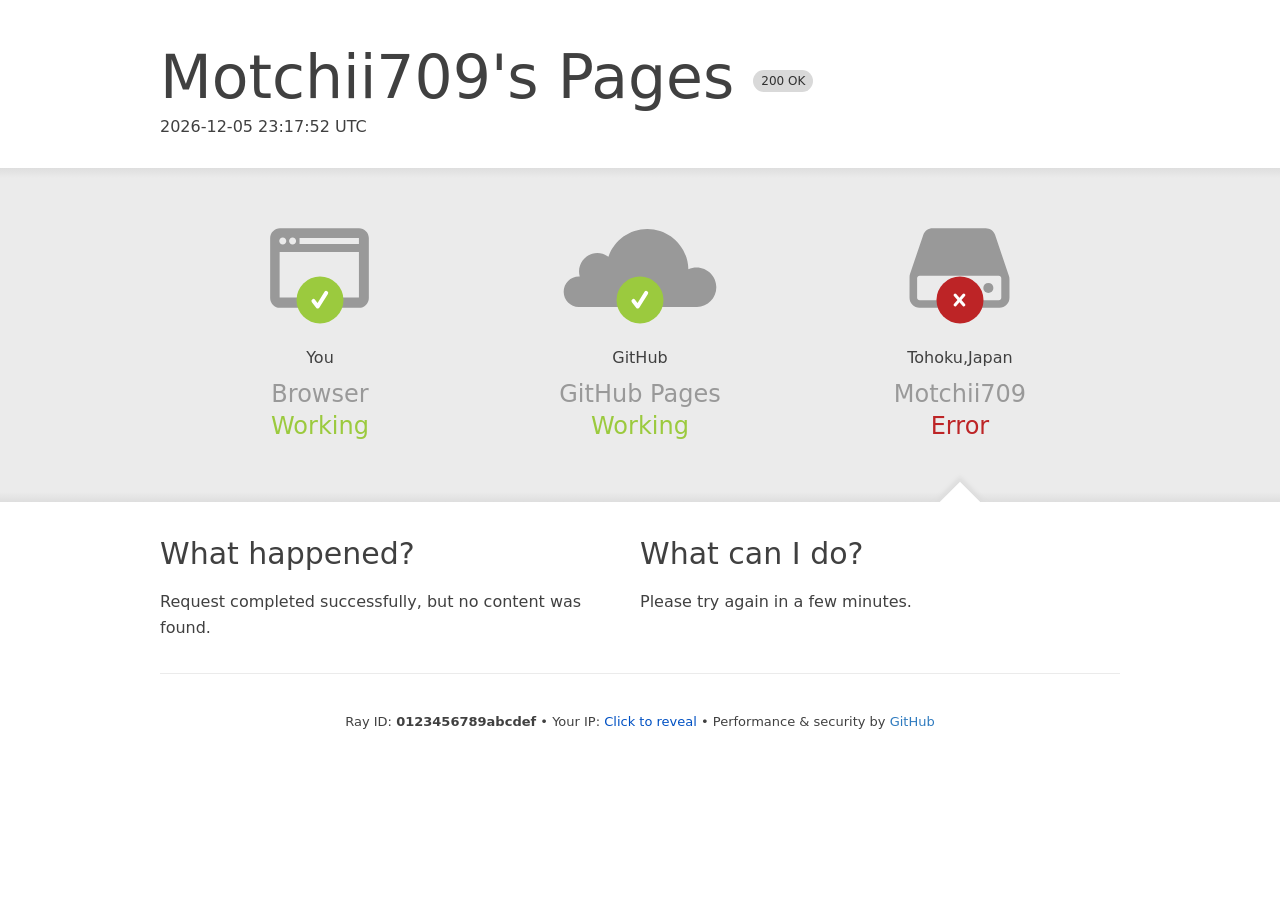
==== commit e21fff3d: "Google Analyticsトラッカーを追加" ====
--- a/index.html
+++ b/index.html
@@ -11,6 +11,14 @@
 <meta name="robots" content="noindex, nofollow" />
 <meta name="viewport" content="width=device-width,initial-scale=1" />
 <link rel="stylesheet" href="style.css" />
+<!-- Google tag (gtag.js) -->
+<script async src="https://www.googletagmanager.com/gtag/js?id=G-6RQS8S3X5S"></script>
+<script>
+  window.dataLayer = window.dataLayer || [];
+  function gtag(){dataLayer.push(arguments);}
+  gtag('js', new Date());
+  gtag('config', 'G-6RQS8S3X5S');
+</script>
 </head>
 <body>
 <div id="cf-wrapper">
@@ -39,7 +47,7 @@
                             <span class="cf-icon-cloud block md:hidden h-20 bg-center bg-no-repeat"></span>
                             <span class="cf-icon-ok w-12 h-12 absolute left-1/2 md:left-auto md:right-0 md:top-0 -ml-6 -bottom-4"></span>
                         </div>
-                        <span class="md:block w-full truncate">?</span>
+                        <span class="md:block w-full truncate">GitHub</span>
                         <h3 class="md:inline-block mt-3 md:mt-0 text-2xl text-gray-600 font-light leading-1.3" >GitHub Pages</h3>
                         <span class="leading-1.3 text-2xl" style="color: #9bca3e">Working</span>
                     </div>
